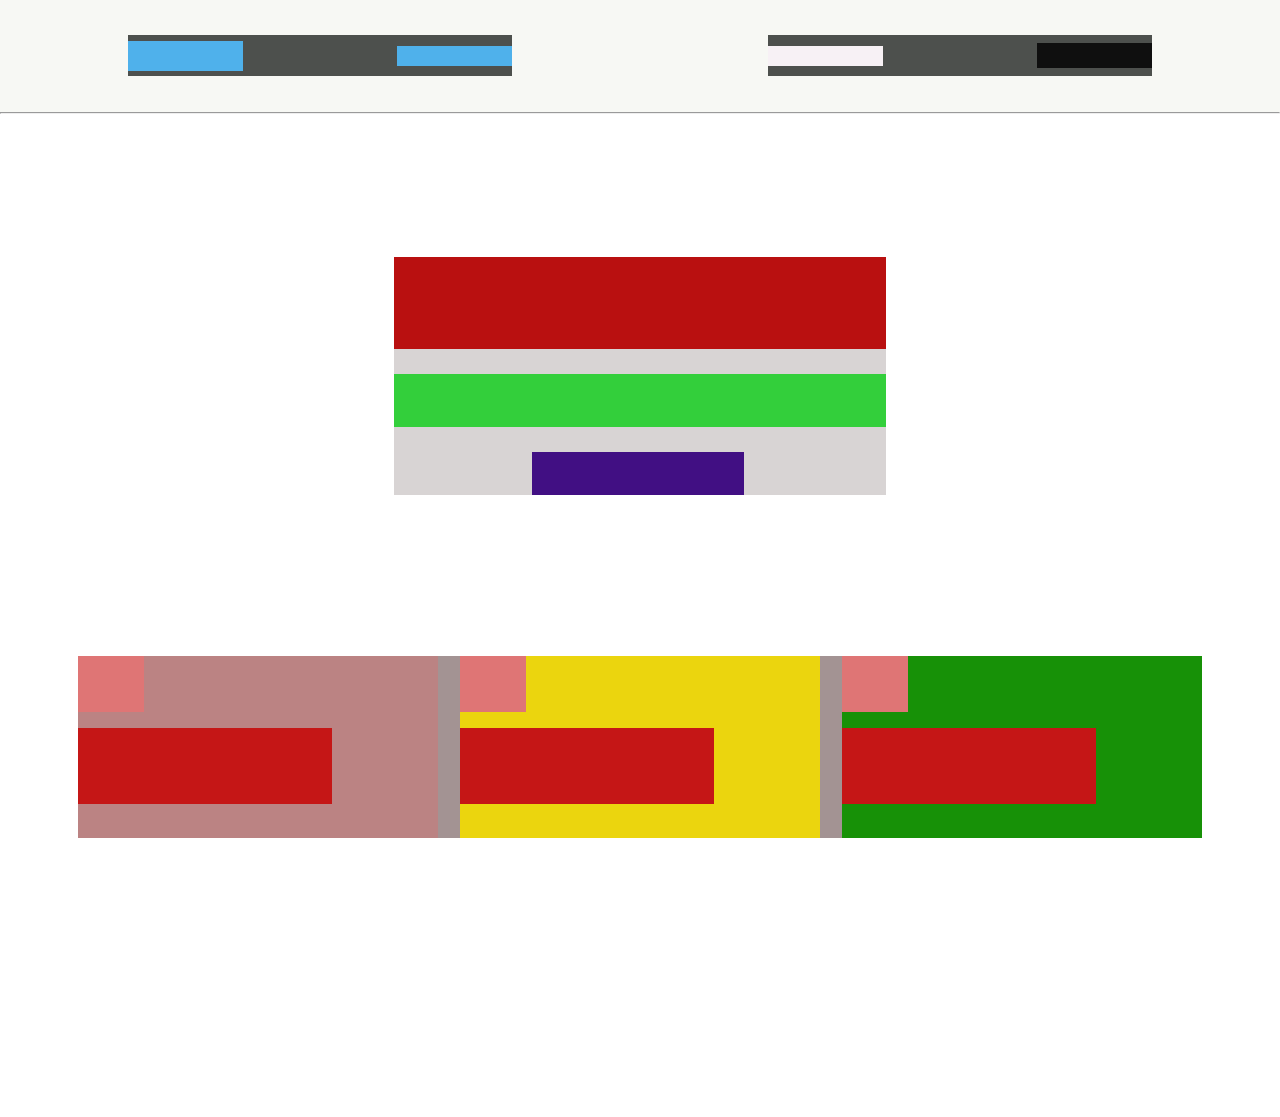
==== index.html @ 612d17a4 "Modification du projet" ====
<!DOCTYPE html>
<html lang="en">
<head>
    <meta charset="UTF-8">
    <meta name="viewport" content="width=device-width, initial-scale=1.0">
    <title>Prime-prompts</title>
    <link rel="stylesheet" href="./styles/style.css">
</head>
<body>

    <nav class="navbar">
        <div class="logo-container">
            <p class="logo"></p>
            <h3 class="site-name"></h3>
        </div>
        <div class="navButton">
            <p class="connexion"></p>
            <p class="cta"></p>
        </div>
    </nav>
    <hr>
   <main class="mainMenu">
    <div>
        <h1 class="textG"></h1>
        <p class="textF"></p>
        <p class="boutonCTA"></p>
    </div>
   </main>
   <div class="boiteG">
    <div class="boiteE1">
        <p class="boiteE1logo"></p>
        <p class="boiteE1Tx"></p>
    </div>
    <!-- boite2logo-->
    <div class="boiteE2">
        <p class="boiteE2logo"></p>
        <p class="boiteE1Tx"></p>
    </div>
    <!-- boite3logo-->
    <div class="boiteE3">
        <p class="boiteE3logo"></p>
        <p class="boiteE1Tx"></p>
    </div>
   </div>
   <!--footerP-->
   <footer>
        <div>
            <p></p>
            <p></p>
            <p></p>
        </div>
   </footer>
 
</body>
</html>
---- styles/style.css ----
*{
    margin: 0;
    padding: 0;
}
body{
    height: 1117px;
    width: 100%;
    background-color: white;
}
.navbar{
    height: 10%;
    width: 100%;
    background-color: rgb(247, 248, 244);
    display: flex;
    justify-content: space-around;
    align-items: center;

}

.logo-container{
    height: 41px;
    width: 30%;
    align-items: center;
    background-color: rgb(77, 80, 77);
    display: flex;
    justify-content: space-between;
}

.logo{
    height: 30px;
    width: 30%;
    align-items: center;
    background-color: rgb(79, 177, 235); 
}

.site-name{
    height: 20px;
    width: 30%;
    align-items: center;
    background-color: rgb(79, 177, 235); 
    align-items: center;
}

.navButton{
    height: 41px;
    width: 30%;
    background-color: rgb(77, 80, 77);;
    display: flex;
    justify-content: space-between;
    align-items: center;
}
.connexion{
    height: 20px;
    width: 30%;
    align-items: center;
    background-color: rgb(247, 241, 245); 
    align-items: center;
}
.cta{
    height: 25px;
    width: 30%;
    align-items: center;
    background-color: rgb(15, 15, 15); 
    
}

.mainMenu{
    height: 238px;
    width: 492px;
    background-color: #1d04042c;
    margin: 143px auto;
    

}

.textG{
    height: 92px;
    width: 100%;
    background-color: rgb(185, 16, 16); 
    margin-bottom: 25px;
   
}

.textF{
    height: 53px;
    width: 100%;
    background-color: rgb(51, 207, 59); 
    
}

.boutonCTA{
    height: 43px;
    width: 212px;
    background-color: rgb(65, 15, 131);
    margin-top: 25px;
    margin-left: 138px;
    
}

.boiteG{
    height: 182px;
    width: 1124px;
    background-color: #a39393;
    justify-content: center;
    margin: 161px auto;
    display: flex;
   
    
}

.boiteE1{
    height: 182px;
    width: 360px;
    background-color: #d474747e;
}

.boiteE1logo{
    height: 56px;
    width: 66px;
    background-color: #df7575;
    margin-left: 0px;
}

.boiteE1Tx{
    height: 76px;
    width: 254px;
    background-color: #c51616;
    margin-left: 0px;
    margin-top: 16px;
}

.boiteE2{
    height: 182px;
    width: 360px;
    background-color: #ebd50e;
    margin-left: 22px;
    margin-right: 22px;
}

.boiteE2logo{
    height: 56px;
    width: 66px;
    background-color: #df7575;
    margin-left: 0px;
}

.boiteE2Tx{
    height: 76px;
    width: 254px;
    background-color: #c51616;
    margin-left: 0px;
    margin-top: 16px;
}

.boiteE3{
    height: 182px;
    width: 360px;
    background-color: #179107;
    margin-right: 0px;
}

.boiteE3logo{
    height: 56px;
    width: 66px;
    background-color: #df7575;
    margin-left: 0px;
}

.boiteE3Tx{
    height: 76px;
    width: 254px;
    background-color: #c51616;
    margin-left: 0px;
    margin-top: 16px;
}

.footerP{
    height: 151px;
    width: 100%;
    background-color: rgb(44, 17, 17);
    margin-right: 16px;
    align-items: center; 
}

.footertext1{
    height: 40px;
    width: 628px;
    background-color: #c51616;
    
}
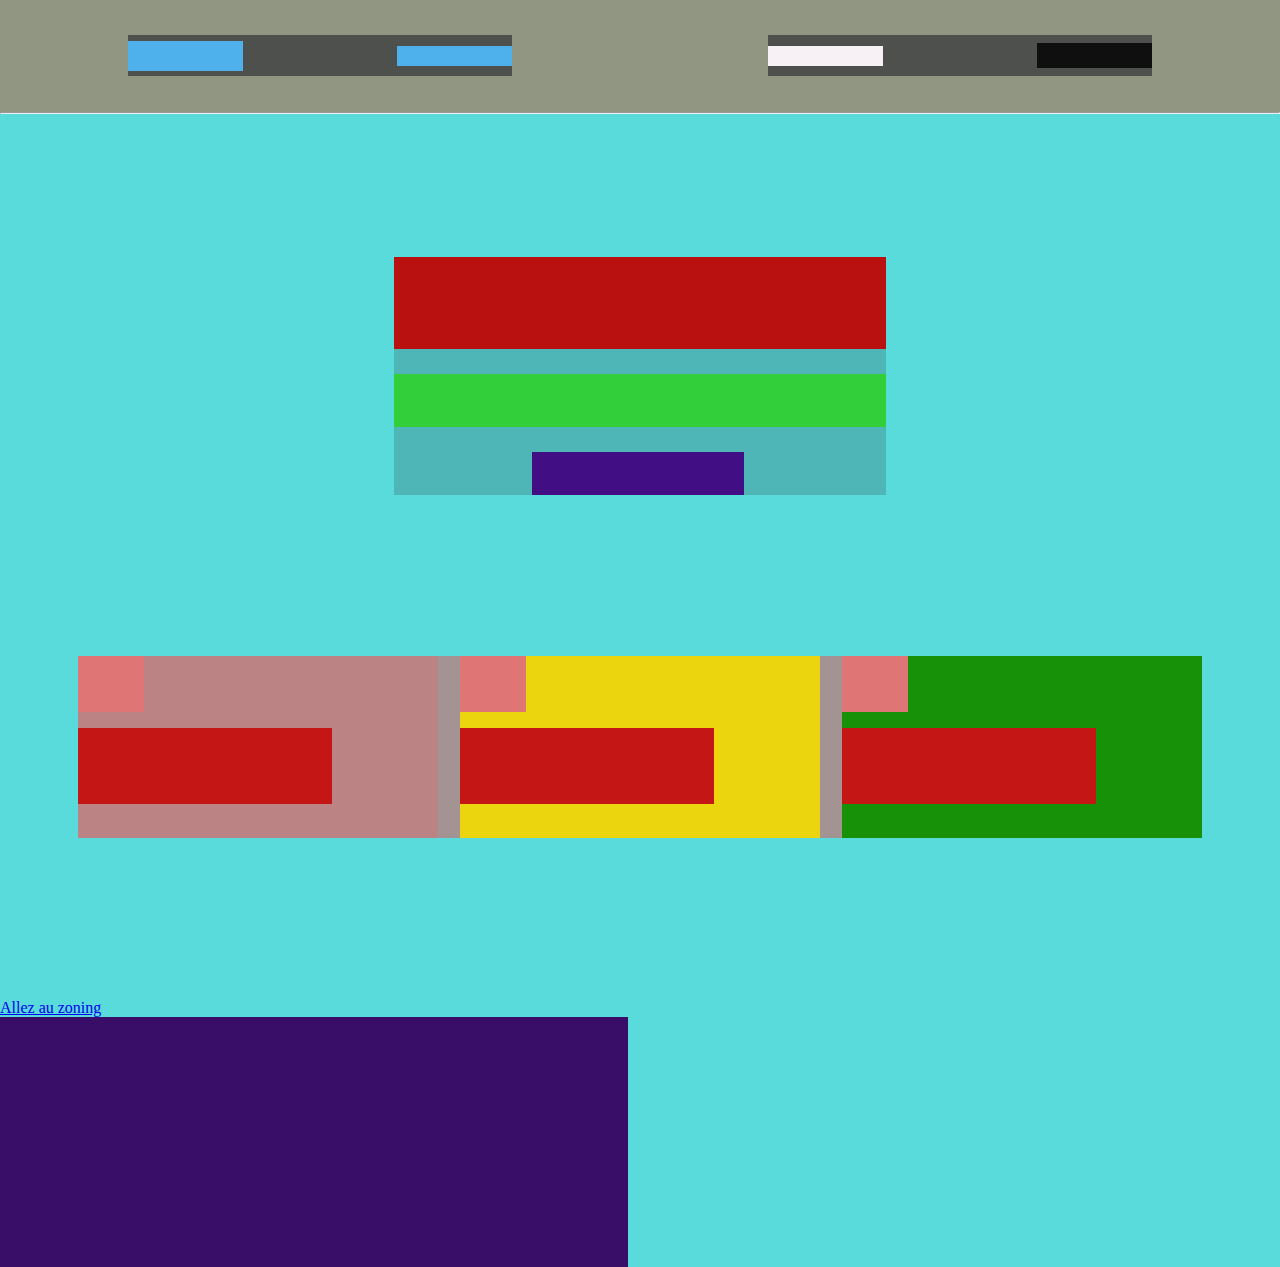
==== commit 84483360: "modification de la structure html et css" ====
--- a/index.html
+++ b/index.html
@@ -50,6 +50,12 @@
             <p></p>
         </div>
    </footer>
- 
+ <a href="/zoning.html">Allez au zoning</a>
+ <div class="item">
+    <div class="item1"></div>
+    <div class="item2"></div>
+    <div class="item3"></div>
+    <div class="item4"></div>
+ </div>
 </body>
 </html>--- a/styles/style.css
+++ b/styles/style.css
@@ -1,16 +1,17 @@
 *{
     margin: 0;
     padding: 0;
+    box-sizing: border-box;
 }
 body{
     height: 1117px;
     width: 100%;
-    background-color: white;
+    background-color: rgb(235, 222, 222);
 }
 .navbar{
     height: 10%;
     width: 100%;
-    background-color: rgb(247, 248, 244);
+    background-color: rgb(145, 150, 131);
     display: flex;
     justify-content: space-around;
     align-items: center;
@@ -185,8 +186,29 @@
 .footertext1{
     height: 40px;
     width: 628px;
-    background-color: #c51616;
-    
-}
-
-    
+    background-color: #775252;
+    
+}
+
+.mainZoning{
+    height: 40px;
+    width: 628px;
+    background-color: #c51616;
+    
+}
+
+body{
+    
+    
+    background-color: #59dbdb;
+}
+    
+.item{
+    height: 250px;
+    width: 628px;
+    background-color: #380e69;
+    display: grid;
+    grid-template-columns: 80px 100px 100px 80px;
+    gap: 12px;
+      
+}
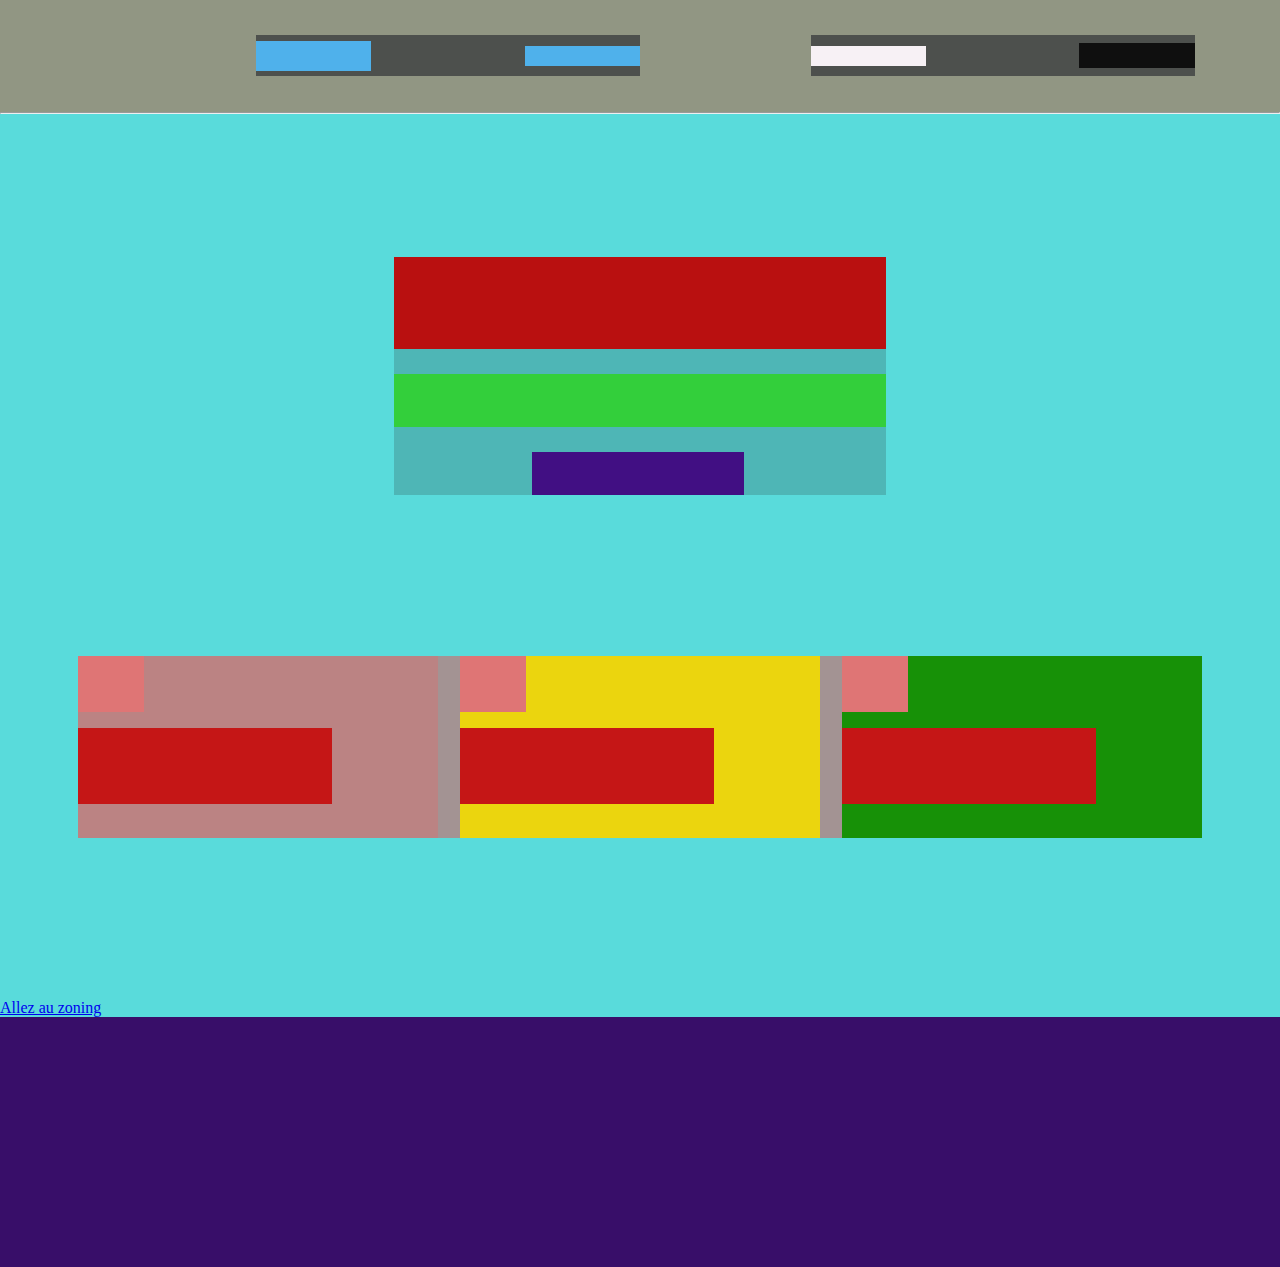
==== commit 9898c2c3: "Modufication de feille style css" ====
--- a/index.html
+++ b/index.html
@@ -9,6 +9,7 @@
 <body>
 
     <nav class="navbar">
+        <img src="/assets/imgs/id.text" alt="">
         <div class="logo-container">
             <p class="logo"></p>
             <h3 class="site-name"></h3>
--- a/styles/style.css
+++ b/styles/style.css
@@ -205,7 +205,7 @@
     
 .item{
     height: 250px;
-    width: 628px;
+    width: 100%;
     background-color: #380e69;
     display: grid;
     grid-template-columns: 80px 100px 100px 80px;
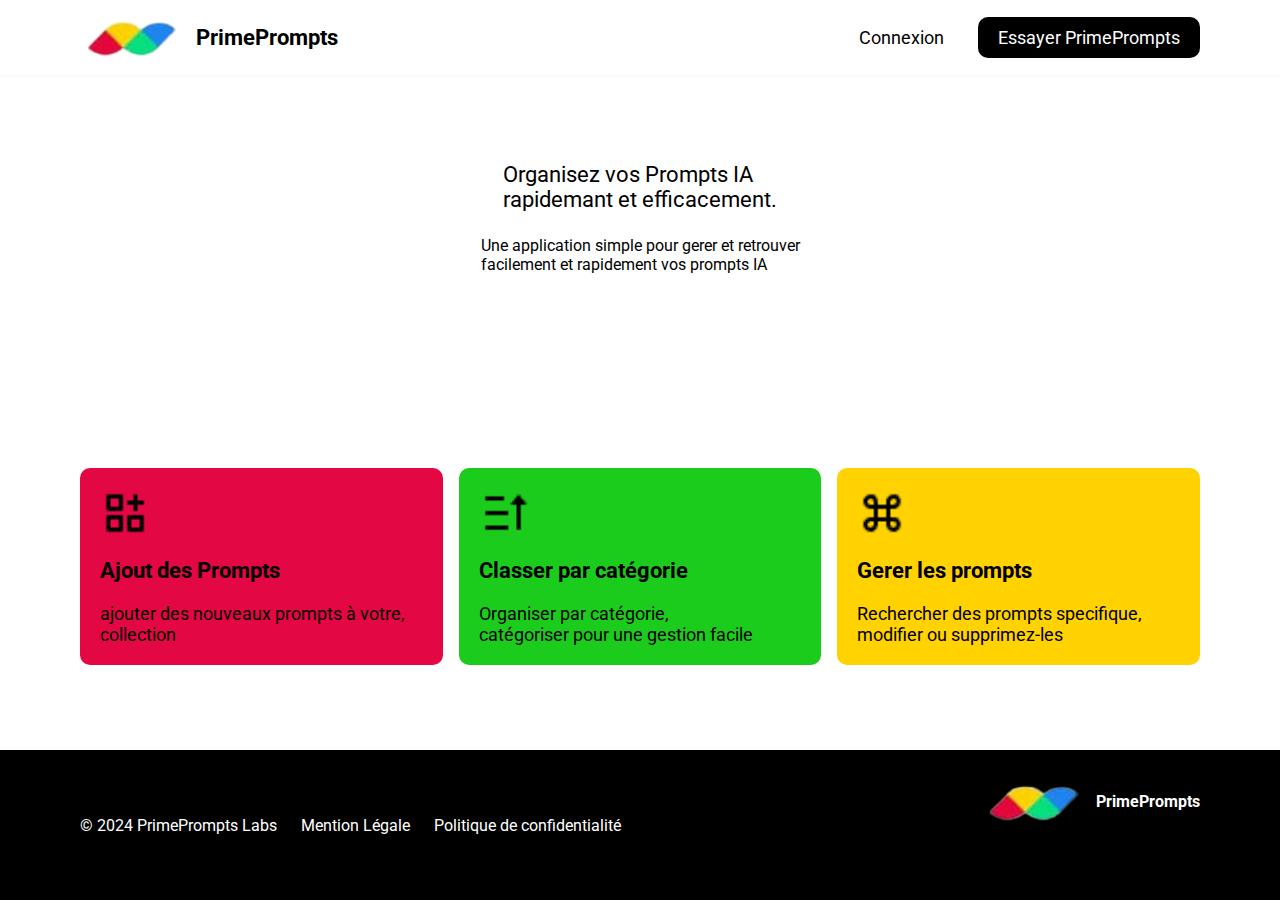
==== commit 30569664: "initalisation du projet" ====
--- a/index.html
+++ b/index.html
@@ -3,60 +3,73 @@
 <head>
     <meta charset="UTF-8">
     <meta name="viewport" content="width=device-width, initial-scale=1.0">
-    <title>Prime-prompts</title>
-    <link rel="stylesheet" href="./styles/style.css">
+    <title>Document</title>
+    <link rel="stylesheet" href="css/style.css">
+    <link rel="shortcut icon" href="img/LogoPrimep.png" type="image">
 </head>
 <body>
-
-    <nav class="navbar">
-        <img src="/assets/imgs/id.text" alt="">
-        <div class="logo-container">
-            <p class="logo"></p>
-            <h3 class="site-name"></h3>
+    <header class="header">
+        <nav class="header__nav">
+            <div class="nav__logo">
+                <img src="./img/LogoPrimep.png" alt="Logo" class="nav__logo-img">
+                <h3 class="nav__logo-title">PrimePrompts</h3>
+            </div>
+            <div class="nav__auth">
+                <button class="nav__auth-button nav__auth-button--signin">Connexion</button>
+                <button class="nav__auth-button nav__auth-button--signup">Essayer PrimePrompts</button>
+            </div>
+        </nav>
+    </header>
+    <main class="main">
+        <div class="main__container">
+            <div class="main__hero">
+                <h1 class="main__hero-description">
+                    Organisez vos Prompts IA <br> rapidemant et efficacement.
+                </h1>
+                <p>Une application simple pour gerer et retrouver <br> 
+                    facilement et rapidement vos prompts IA</p>
+                    <button class="main__hero-button">Essayer PrimePrompts</button>
+            </div>
+            <div class="main__features">
+                <div class="main__feature main__feature--add">
+                    <img src="./img/function-add-line.png" alt="Add" class="main__feature-icon">
+                    <h3 class="main__feature-title">Ajout des Prompts</h3>
+                    <p class="main__feature-description"> ajouter des nouveaux prompts à votre, <br> collection</p>
+                </div>
+                <div class="main__feature main__feature--sort">
+                    <img src="./img/sort-asc.png" alt="Sort" class="main__feature-icon">
+                    <h3 class="main__feature-title">Classer par catégorie</h3>
+                    <p class="main__feature-description"> Organiser par catégorie,<br> catégoriser pour une gestion facile</p>
+                </div>
+                <div class="main__feature main__feature--manage">
+                    <img src="./img/command-line.png" alt="Manage" class="main__feature-icon">
+                    <h3 class="main__feature-title">Gerer les prompts</h3>
+                    <p class="main__feature-description"> Rechercher des prompts specifique, <br> modifier ou supprimez-les</p>
+                </div>
+            </div>
         </div>
-        <div class="navButton">
-            <p class="connexion"></p>
-            <p class="cta"></p>
+    </main>
+    <footer class="footer">
+        <div class="footer__container">
+            <div class="footer__legal">
+                <p class="footer__legal-items">&copy; 2024 PrimePrompts Labs</p>
+                <p class="footer__legal-items">Mention Légale</p>
+                <p class="footer__legal-items">Politique de confidentialité</p>
+            </div>
+            <div class="footer__info">
+                <div class="footer__logo">
+                    <img src="./img/LogoPrimep.png" alt="Logo" class="footer__logo-img">
+                    <h3 class="footer__logo-title">PrimePrompts</h3>
+                </div>
+                <div class="footer__socials">
+                    <a href="https://twitter.com" class="footer__socials-link"><img src="./img/twitter-fill.png" alt="Twitter" class="footer__socials-icon"></a>
+                    <a href="https://instagram.com" class="footer__socials-link"><img src="./img/instagram-fill.png" alt="Instagrame"  class="footer__socials-icon"></a>
+                    <a href="https://linkedin.com" class="footer__socials-link"><img src="./img/linkedin-fill.png" alt="linkedin"  class="footer__socials-icon"></a>
+                    <a href="https://facebook.com" class="footer__socials-link"><img src="./img/facebook-fill.png" alt="Facebook"  class="footer__socials-icon"></a>
+                    <a href="https://youtube.com" class="footer__socials-link"><img src="./img/youtube-fill.png" alt="Youtube"  class="footer__socials-icon"></a>
+                </div>
+            </div>
         </div>
-    </nav>
-    <hr>
-   <main class="mainMenu">
-    <div>
-        <h1 class="textG"></h1>
-        <p class="textF"></p>
-        <p class="boutonCTA"></p>
-    </div>
-   </main>
-   <div class="boiteG">
-    <div class="boiteE1">
-        <p class="boiteE1logo"></p>
-        <p class="boiteE1Tx"></p>
-    </div>
-    <!-- boite2logo-->
-    <div class="boiteE2">
-        <p class="boiteE2logo"></p>
-        <p class="boiteE1Tx"></p>
-    </div>
-    <!-- boite3logo-->
-    <div class="boiteE3">
-        <p class="boiteE3logo"></p>
-        <p class="boiteE1Tx"></p>
-    </div>
-   </div>
-   <!--footerP-->
-   <footer>
-        <div>
-            <p></p>
-            <p></p>
-            <p></p>
-        </div>
-   </footer>
- <a href="/zoning.html">Allez au zoning</a>
- <div class="item">
-    <div class="item1"></div>
-    <div class="item2"></div>
-    <div class="item3"></div>
-    <div class="item4"></div>
- </div>
+    </footer>
 </body>
 </html>--- a/css/style.css
+++ b/css/style.css
@@ -0,0 +1,28 @@
+@import url('https://fonts.googleapis.com/css2?family=Roboto:ital,wght@0,100;0,300;0,400;0,500;0,700;0,900;1,100;1,300;1,400;1,500;1,700;1,900&display=swap');
+
+@import url('global.css');
+
+@import url('section/header.css');
+@import url('section/main.css');
+@import url('section/footer.css');
+
+:root{
+    --roboto: "Roboto", sans-serif;
+      --white-colo: 255, 255, 255 ; 
+    --primary-color: 0, 0, 0;
+    --secondary-color: 255, 255, 255, 255;
+
+    --bleu-color: 0 0 255 ;
+    --red-color: 227, 7, 68;
+    --yellow-color: 255, 210, 0;
+    --green-color: 0,128,0
+
+    --headline-font-size: 42px; /* taille du titre*/
+    --headline-font-weight: 700; /* poid du titre*/
+
+    --subheadline-font-size: 22px;/* taille du sous-titre*/
+    --subheadline-font-weight: 400;/* poid du sous-titre*/
+    
+    --body-font-size: 18px;/*texte du cops de la page*/
+
+}